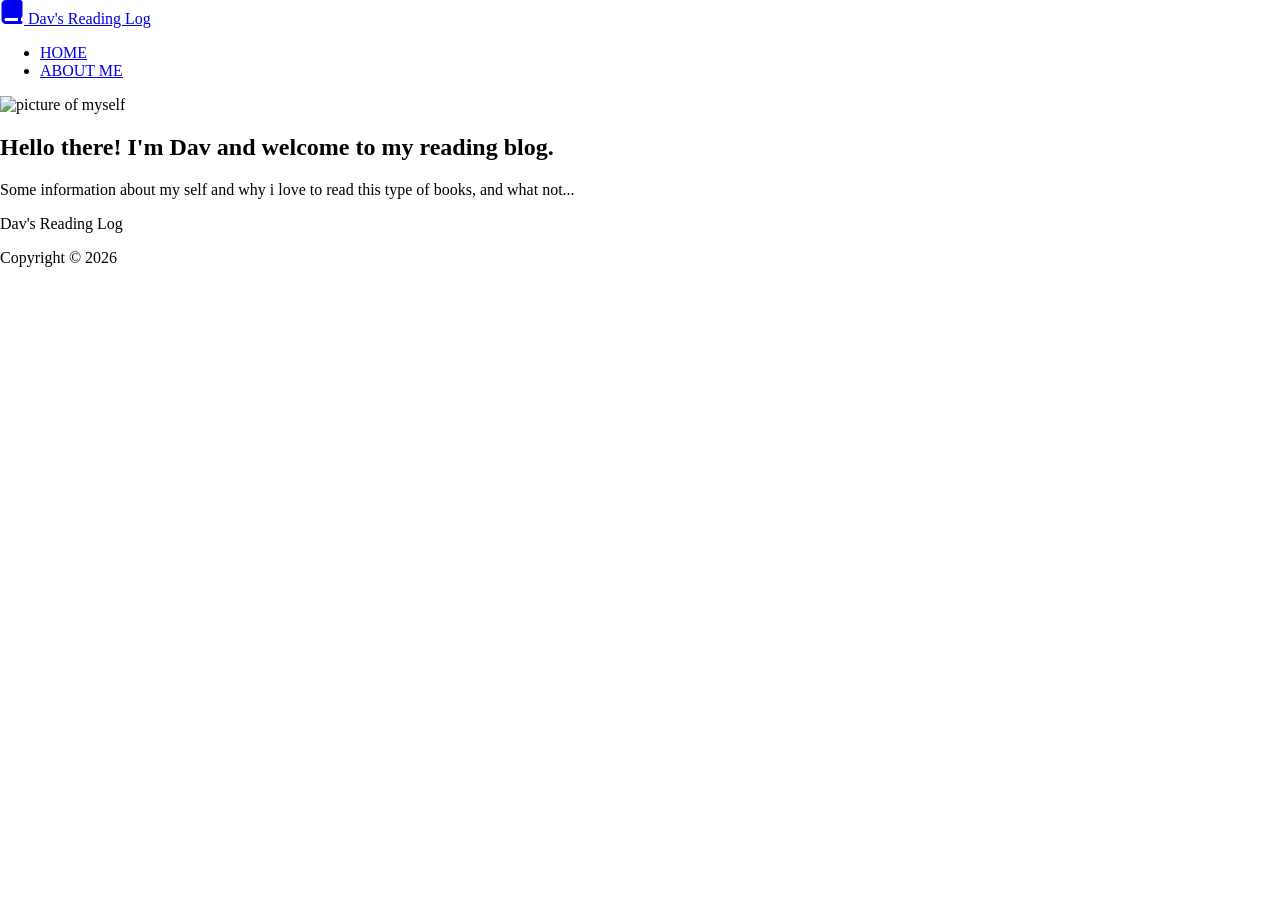
==== about.html @ 78cdd60c "chore: eliminate class selector to improve intentionality" ====
<!DOCTYPE html>
<html lang="en">

<head>
    <meta charset="UTF-8">
    <meta name="viewport" content="width=device-width, initial-scale=1.0">
    <link rel="stylesheet" href="styles.css">
    <link rel="icon" type="image/svg+xml" href="./assets/book.svg">
    <script type="module" src="index.js" defer></script>

    <title>Dav's Reading Log</title>
</head>

<body>

    <header>
        <div class="container">
            <a href="index.html" class="logo">
                <svg class="logo-icon" xmlns="http://www.w3.org/2000/svg" viewBox="0 0 448 512">
                    <path
                        d="M96 512l320 0c17.7 0 32-14.3 32-32s-14.3-32-32-32l0-66.7c18.6-6.6 32-24.4 32-45.3l0-288c0-26.5-21.5-48-48-48L96 0C43 0 0 43 0 96L0 416c0 53 43 96 96 96zM64 416c0-17.7 14.3-32 32-32l256 0 0 64-256 0c-17.7 0-32-14.3-32-32zM274.1 99.2..." />
                </svg>
                <span>
                    Dav's Reading Log
                </span>
            </a>
            <nav aria-label="Primary">
                <ul>
                    <li><a href="index.html">HOME</a></li>
                    <li><a href="about.html">ABOUT ME</a></li>
                </ul>
            </nav>
        </div>
    </header>

    <main>
        <section id="about-container">
            <img src="imageofme.jpg" alt="picture of myself">
            <h1>Hello there! I'm Dav and welcome to my reading blog.</h1>
            <p>Some information about my self and why i love to read this type of books, and what not...</p>
        </section>

        <section id="recent-post-container">
            
        </section>
    </main>

    <footer>
        <p>Dav's Reading Log</p>
        <p>Copyright &copy; 2026</p>
    </footer>

</body>

</html>
---- styles.css ----
html, 
body {
    margin: 0;
    padding: 0;
    box-sizing: border-box;
}

.logo-icon {
  width: 24px;
  height: 24px;
  fill: currentColor;
}
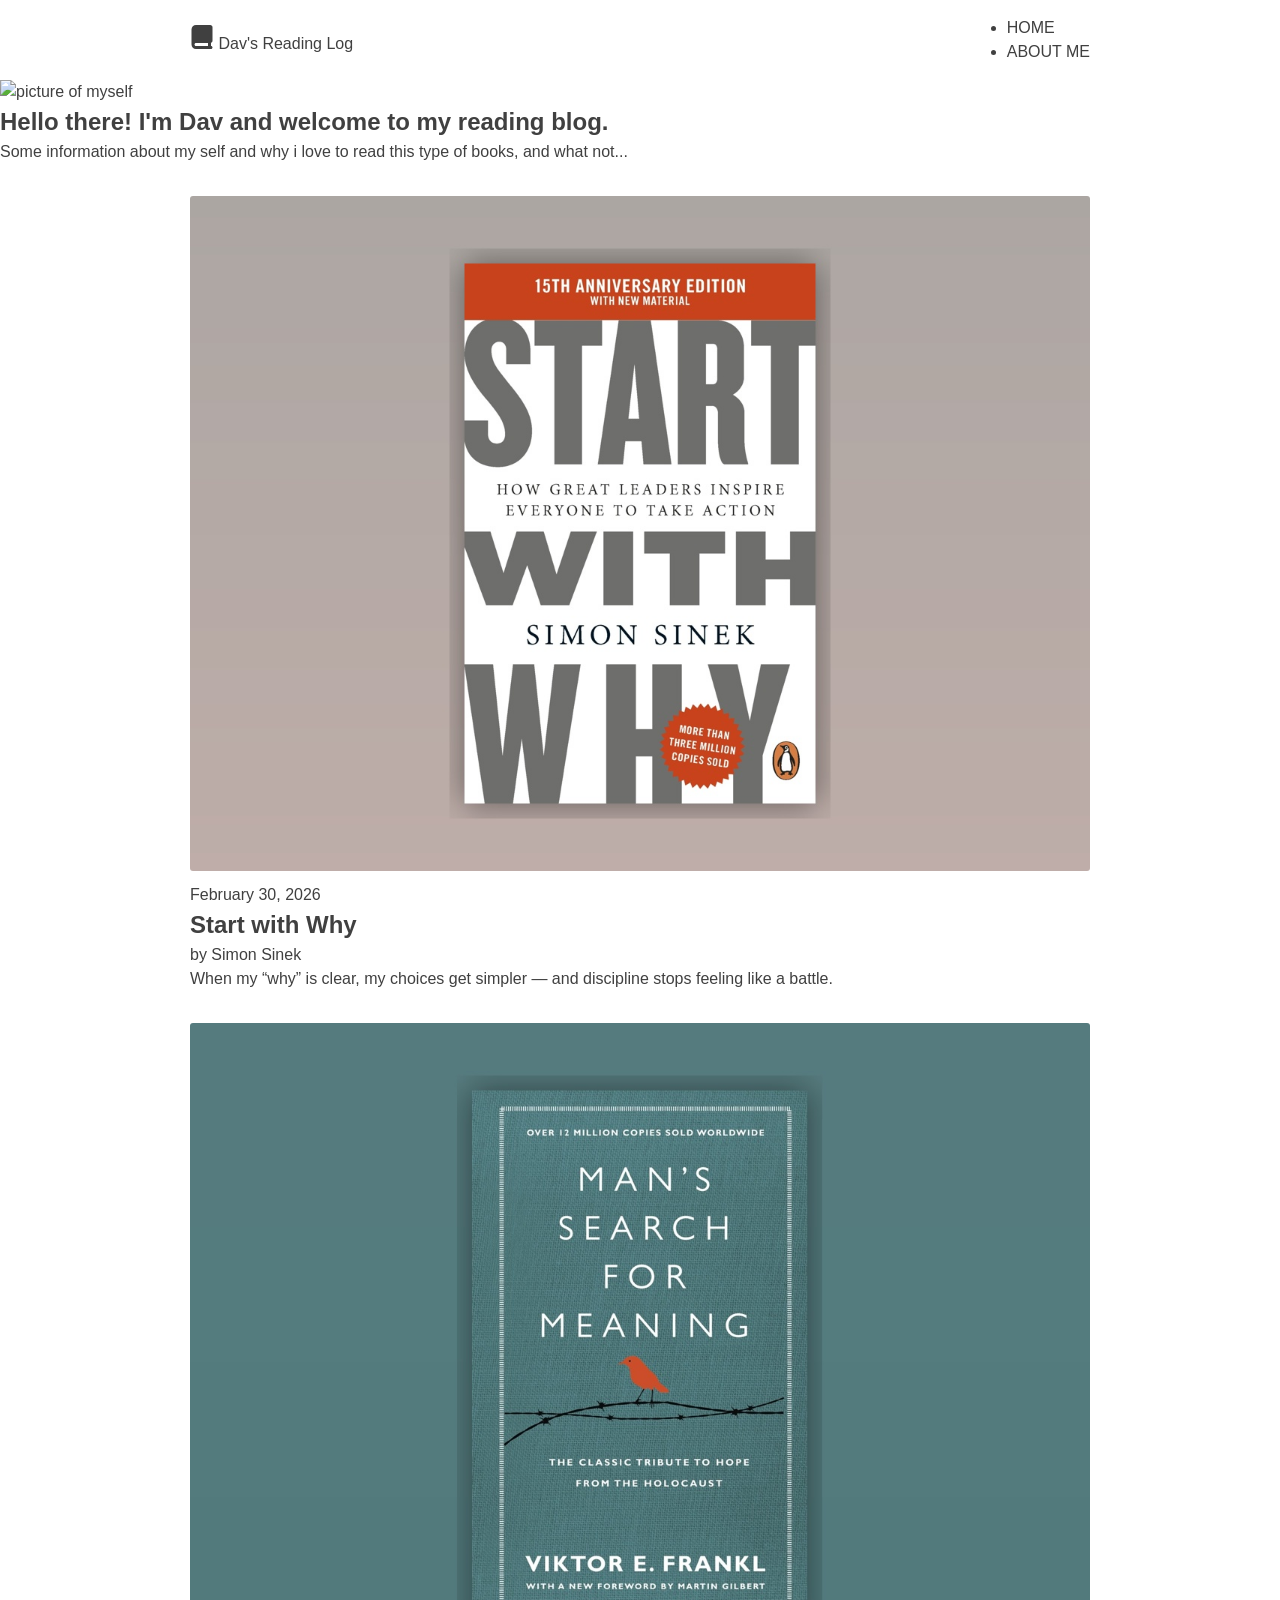
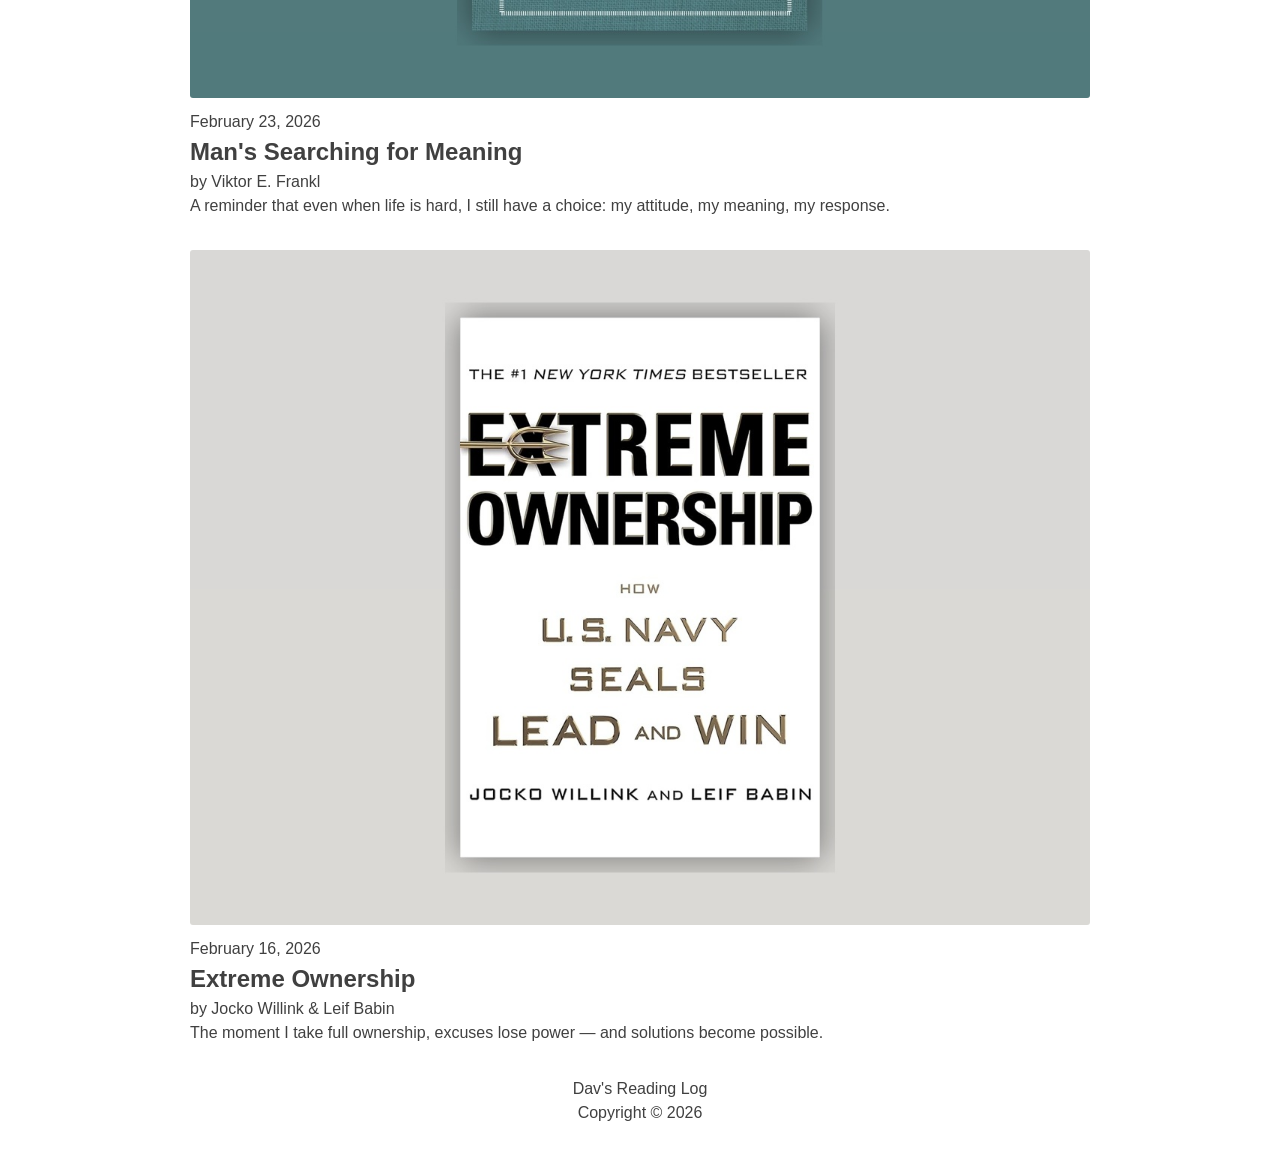
==== commit d3e6cc2e: "style: standardize classes on about and post pages" ====
--- a/about.html
+++ b/about.html
@@ -6,7 +6,7 @@
     <meta name="viewport" content="width=device-width, initial-scale=1.0">
     <link rel="stylesheet" href="styles.css">
     <link rel="icon" type="image/svg+xml" href="./assets/book.svg">
-    <script type="module" src="index.js" defer></script>
+    <script type="module" src="main.js" defer></script>
 
     <title>Dav's Reading Log</title>
 </head>
@@ -14,7 +14,7 @@
 <body>
 
     <header>
-        <div class="container">
+        <div class="site-header container">
             <a href="index.html" class="logo">
                 <svg class="logo-icon" xmlns="http://www.w3.org/2000/svg" viewBox="0 0 448 512">
                     <path
@@ -33,14 +33,14 @@
         </div>
     </header>
 
-    <main>
+    <main class="main-section">
         <section id="about-container">
             <img src="imageofme.jpg" alt="picture of myself">
             <h1>Hello there! I'm Dav and welcome to my reading blog.</h1>
             <p>Some information about my self and why i love to read this type of books, and what not...</p>
         </section>
 
-        <section id="recent-post-container">
+        <section class="recent-post-container container">
             
         </section>
     </main>
--- a/styles.css
+++ b/styles.css
@@ -1,12 +1,106 @@
-html, 
+/* ====================
+   Base
+   ==================== */
+*,
+*::before,
+*::after {
+  box-sizing: border-box;
+}
+
 body {
-    margin: 0;
-    padding: 0;
-    box-sizing: border-box;
+  margin: 0;
+  padding: 0;
+  font-family: 'Source Sans Pro', sans-serif;
+  color: #404040;
+  line-height: 1.5;
 }
+
+img {
+  max-width: 100%;
+  display: block;
+}
+
+a {
+  text-decoration: none;
+  color: inherit
+}
+
+h1, h2, p {
+  margin: 0;
+}
+
+/* ====================
+   Layout
+   ==================== */
+
+.container {
+  width: min(100% - 3rem, 900px);
+  margin-inline: auto;
+}
+
+.site-header {
+  display: flex;
+  flex-direction: row;
+  justify-content: space-between;
+  align-items: center;
+}
+
+.main-section {
+  display: flex;
+  flex-direction: column;
+  gap: 2rem;
+}
+
+footer{
+  text-align: center;
+  padding: 2em 0;
+}
+
+
+/* ====================
+   Components
+   ==================== */
+
+.featured-post-card {
+  display: flex;
+  flex-direction: column;
+  justify-content: end;
+  padding-inline: 2em;
+  padding-bottom: 2em;
+  gap: 0.25em;
+  background-size: cover;
+  background-position: center;
+  background-repeat: no-repeat;
+  aspect-ratio: 16 / 9;
+}
+
+.recent-post-container {
+  display: flex;
+  flex-direction: column;
+  gap: 2em;
+}
+
+.recent-post-card {
+  display: flex;
+  flex-direction: column;
+  justify-content: end; 
+  /* margin: 1em 0 2em; */
+  /* gap: 0.25em;  */
+
+}
+
+.recent-post-card img {
+  border-radius: 3px;
+  margin-bottom: 0.75em;
+}
+
+
+
+
 
 .logo-icon {
   width: 24px;
   height: 24px;
   fill: currentColor;
-}+}
+
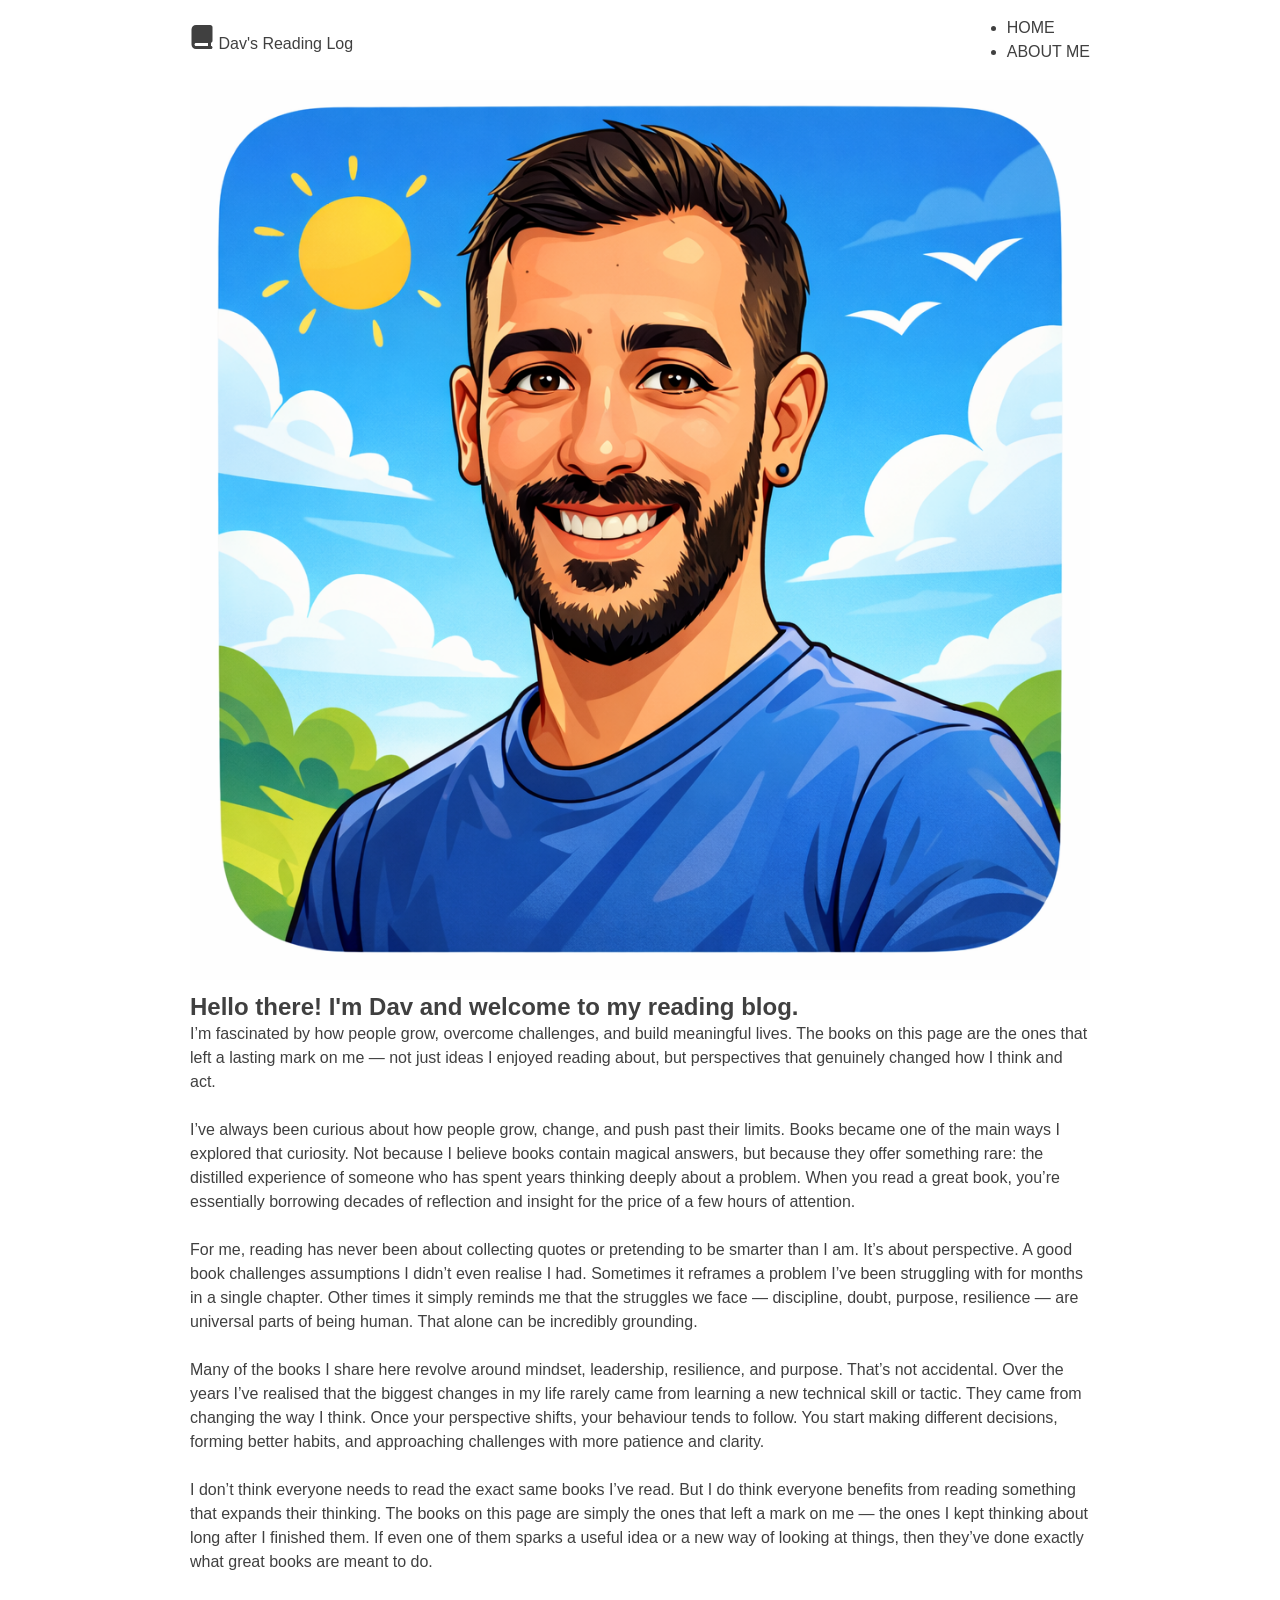
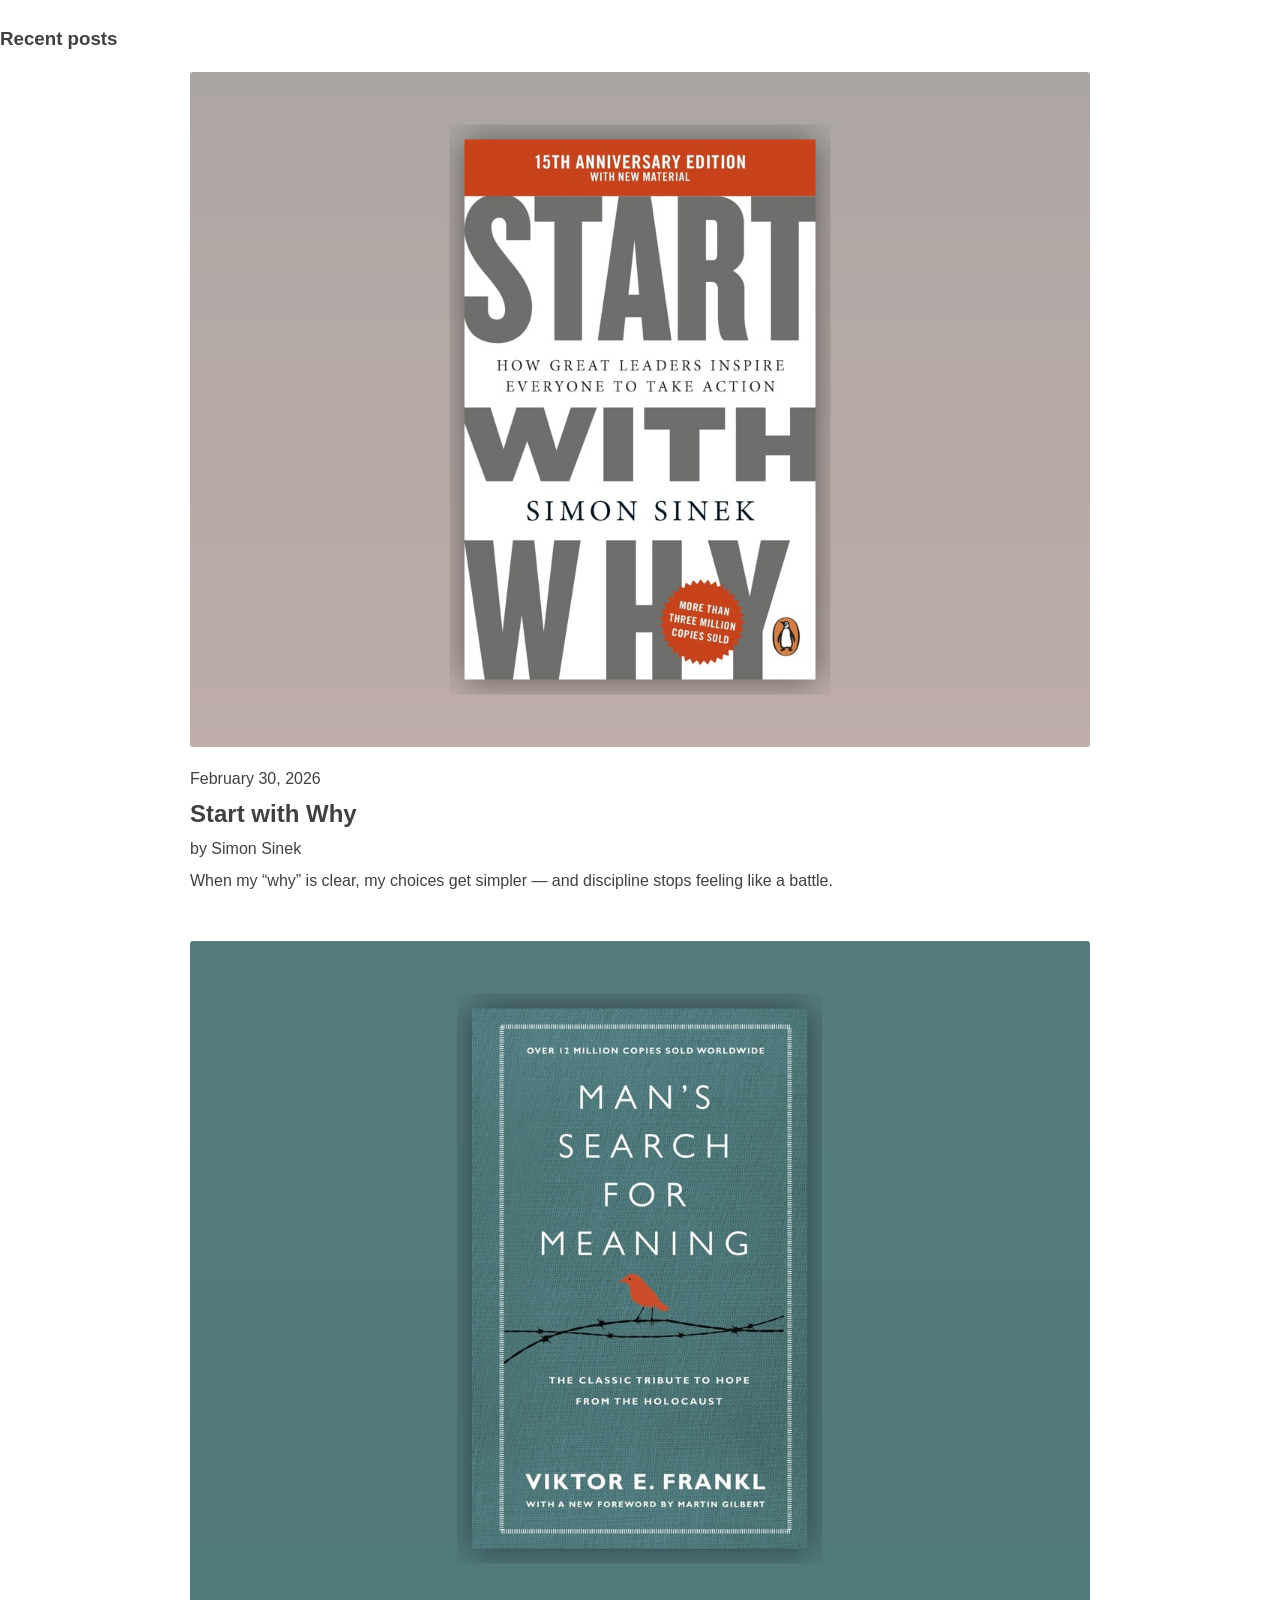
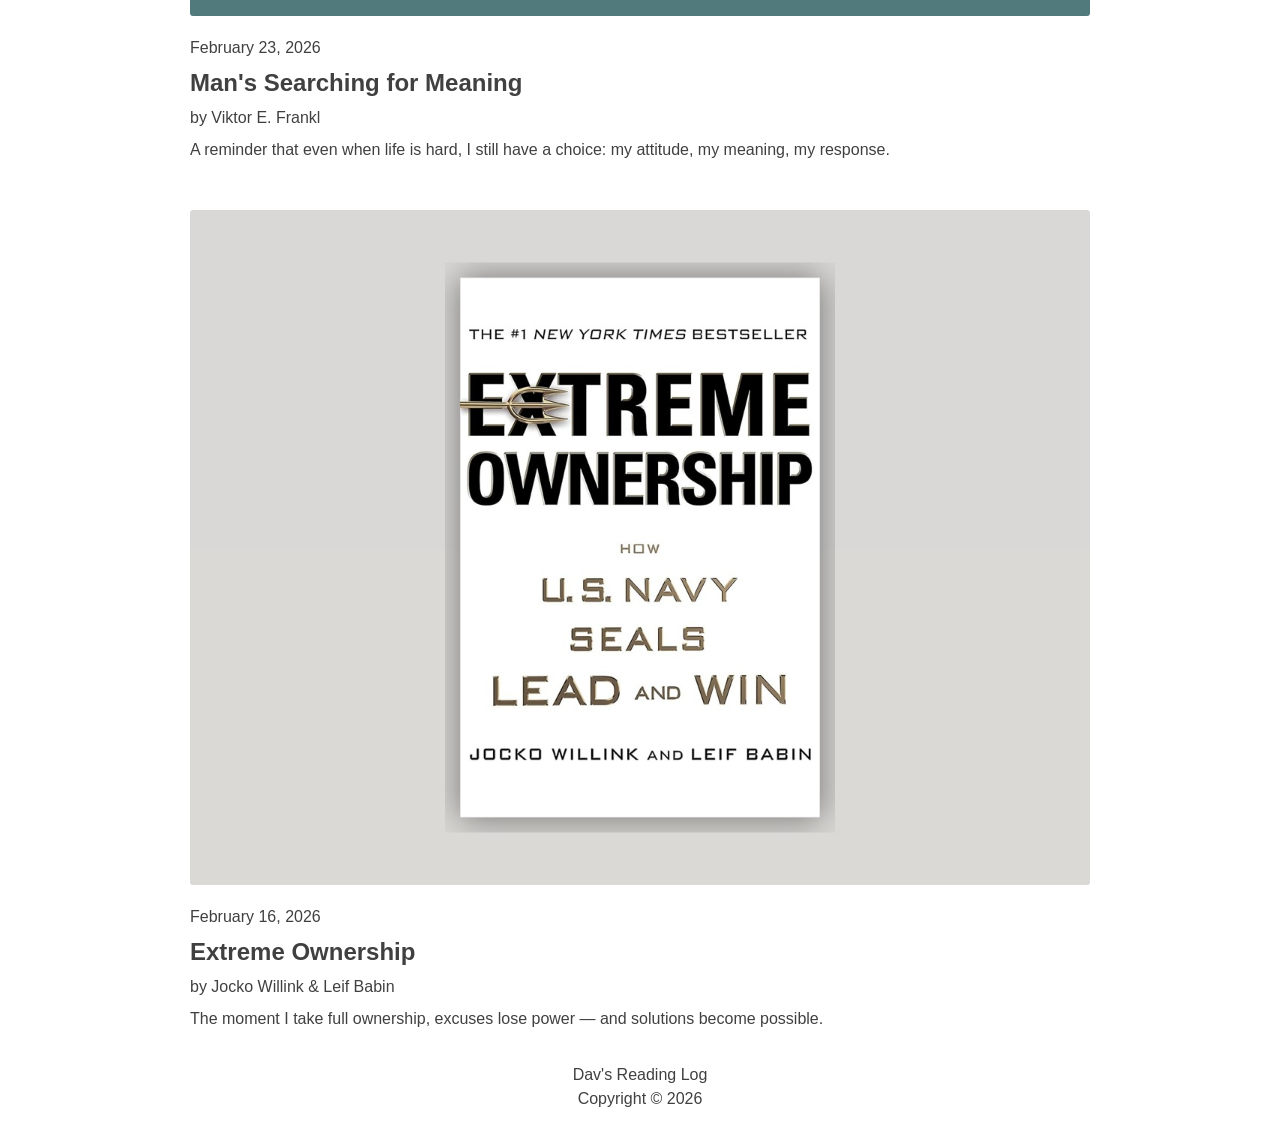
==== commit 45f89326: "chore: add content and avatar to about page" ====
--- a/about.html
+++ b/about.html
@@ -15,7 +15,7 @@
 
     <header>
         <div class="site-header container">
-            <a href="index.html" class="logo">
+            <a href="index.html" class="logo-container">
                 <svg class="logo-icon" xmlns="http://www.w3.org/2000/svg" viewBox="0 0 448 512">
                     <path
                         d="M96 512l320 0c17.7 0 32-14.3 32-32s-14.3-32-32-32l0-66.7c18.6-6.6 32-24.4 32-45.3l0-288c0-26.5-21.5-48-48-48L96 0C43 0 0 43 0 96L0 416c0 53 43 96 96 96zM64 416c0-17.7 14.3-32 32-32l256 0 0 64-256 0c-17.7 0-32-14.3-32-32zM274.1 99.2..." />
@@ -25,7 +25,7 @@
                 </span>
             </a>
             <nav aria-label="Primary">
-                <ul>
+                <ul class="nav-ul">
                     <li><a href="index.html">HOME</a></li>
                     <li><a href="about.html">ABOUT ME</a></li>
                 </ul>
@@ -34,15 +34,59 @@
     </header>
 
     <main class="main-section">
-        <section id="about-container">
-            <img src="imageofme.jpg" alt="picture of myself">
+        <section id="about-container" class="container">
+            <img 
+            class="avatar" 
+            src="./images/dav_cartoon-square.png" 
+            alt="picture of myself">
             <h1>Hello there! I'm Dav and welcome to my reading blog.</h1>
-            <p>Some information about my self and why i love to read this type of books, and what not...</p>
+            <p>
+                I’m fascinated by how people grow, overcome challenges, and build meaningful lives. The books on this
+                page are the ones that left a lasting mark on me — not just ideas I enjoyed reading about, but
+                perspectives that genuinely changed how I think and act.
+            </p>
+            <br>
+            <p>
+                I’ve always been curious about how people grow, change, and push past their limits. Books became one of
+                the main ways I explored that curiosity. Not because I believe books contain magical answers, but
+                because they offer something rare: the distilled experience of someone who has spent years thinking
+                deeply about a problem. When you read a great book, you’re essentially borrowing decades of reflection
+                and insight for the price of a few hours of attention.
+            </p>
+            <br>
+            <p>
+                For me, reading has never been about collecting quotes or pretending to be smarter than I am. It’s about
+                perspective. A good book challenges assumptions I didn’t even realise I had. Sometimes it reframes a
+                problem I’ve been struggling with for months in a single chapter. Other times it simply reminds me that
+                the struggles we face — discipline, doubt, purpose, resilience — are universal parts of being human.
+                That alone can be incredibly grounding.
+            </p>
+            <br>
+            <p>
+                Many of the books I share here revolve around mindset, leadership, resilience, and purpose. That’s not
+                accidental. Over the years I’ve realised that the biggest changes in my life rarely came from learning a
+                new technical skill or tactic. They came from changing the way I think. Once your perspective shifts,
+                your behaviour tends to follow. You start making different decisions, forming better habits, and
+                approaching challenges with more patience and clarity.
+            </p>
+            <br>
+            <p>
+                I don’t think everyone needs to read the exact same books I’ve read. But I do think everyone benefits
+                from reading something that expands their thinking. The books on this page are simply the ones that left
+                a mark on me — the ones I kept thinking about long after I finished them. If even one of them sparks a
+                useful idea or a new way of looking at things, then they’ve done exactly what great books are meant to
+                do.
+            </p>
+
         </section>
 
-        <section class="recent-post-container container">
-            
-        </section>
+        <section>
+                <h3 class="recent-post-span">
+                    Recent posts
+                </h3>
+                <div class="recent-post-container container">
+                </div>
+            </section>
     </main>
 
     <footer>
--- a/styles.css
+++ b/styles.css
@@ -18,7 +18,10 @@
 img {
   max-width: 100%;
   display: block;
+  border-radius: 3px;
+  margin-bottom: 0.75em;
 }
+
 
 a {
   text-decoration: none;
@@ -27,6 +30,10 @@
 
 h1, h2, p {
   margin: 0;
+}
+
+h1, h2 {
+  line-height: 1.25em;
 }
 
 /* ====================
@@ -71,31 +78,29 @@
   background-size: cover;
   background-position: center;
   background-repeat: no-repeat;
-  aspect-ratio: 16 / 9;
+  aspect-ratio: 16 / 10;
 }
 
 .recent-post-container {
   display: flex;
   flex-direction: column;
-  gap: 2em;
+  gap: 3em;
 }
 
 .recent-post-card {
   display: flex;
   flex-direction: column;
   justify-content: end; 
-  /* margin: 1em 0 2em; */
-  /* gap: 0.25em;  */
-
+  gap: 0.5em;
 }
 
-.recent-post-card img {
-  border-radius: 3px;
-  margin-bottom: 0.75em;
+#full-post-container {
+  display: flex;
+  flex-direction: column;
+  margin-top: 2em;
+  gap: 1em;
+  margin-bottom: 2em;
 }
-
-
-
 
 
 .logo-icon {
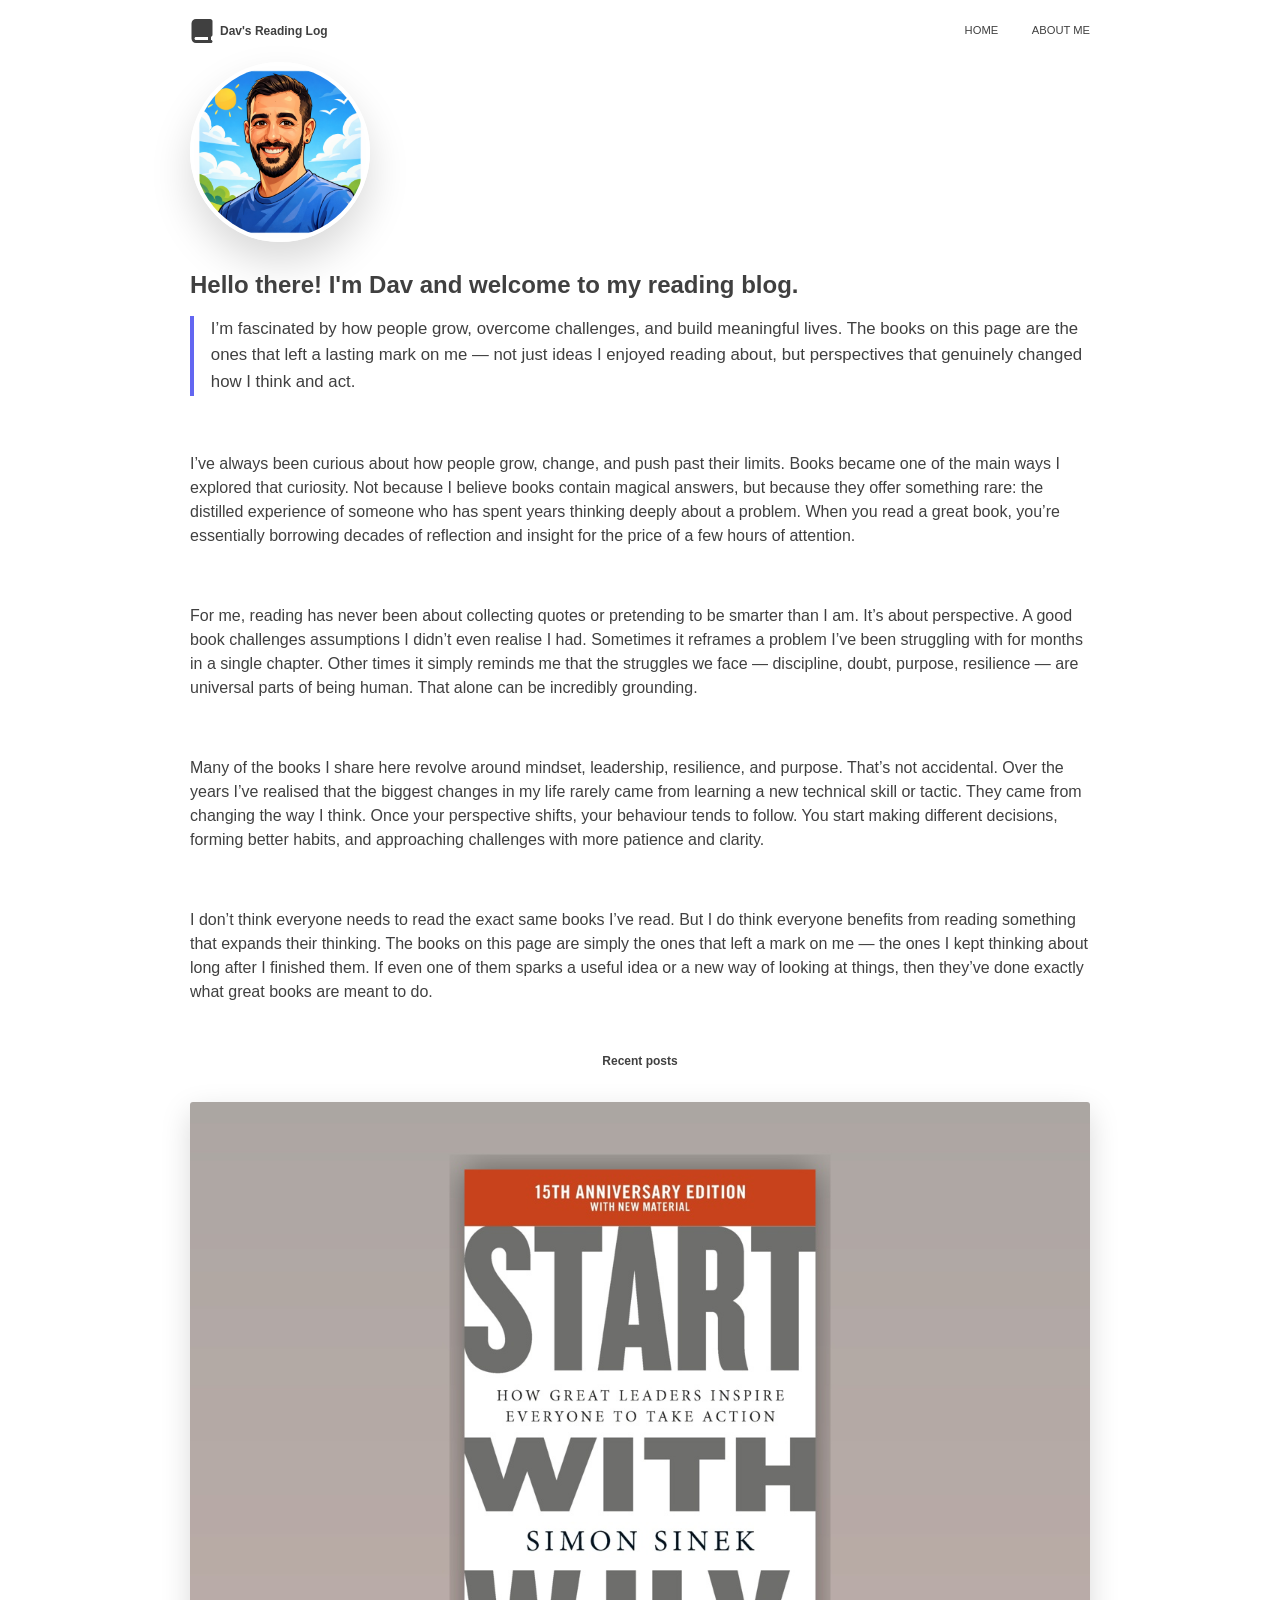
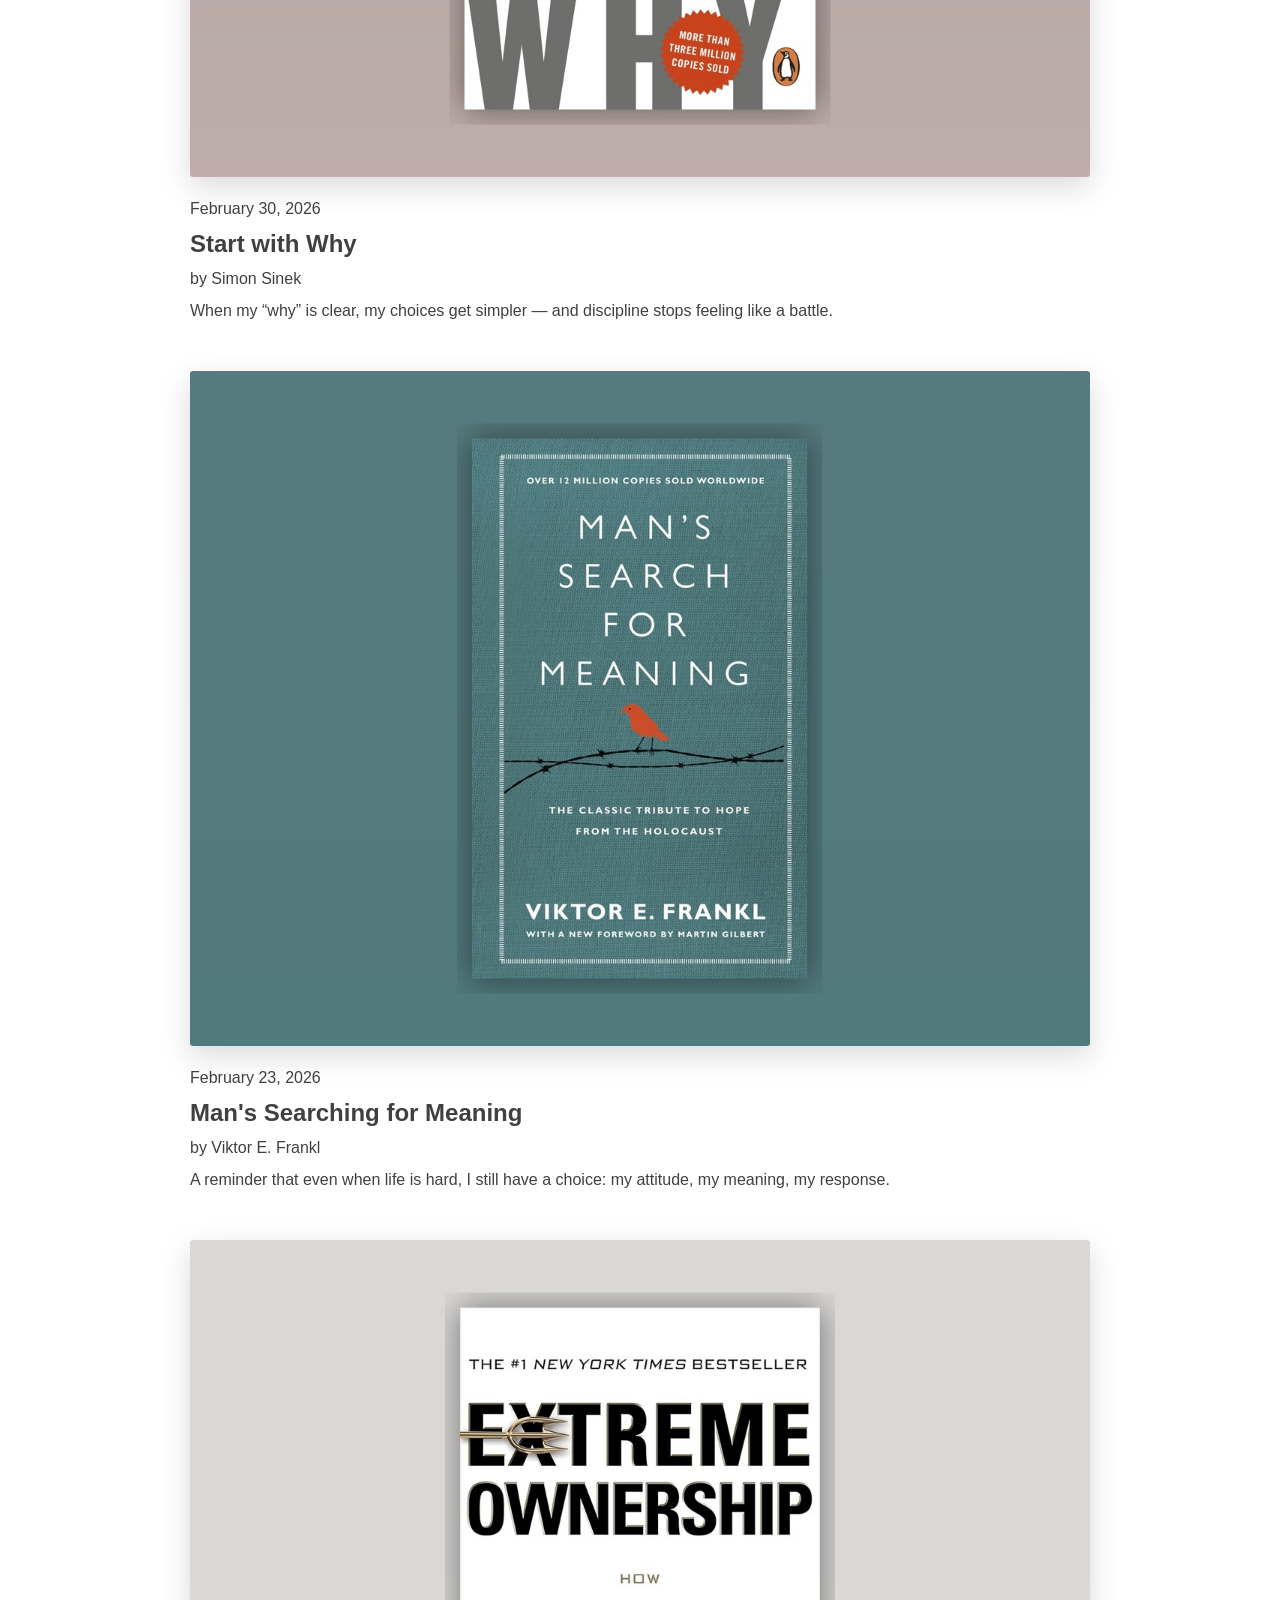
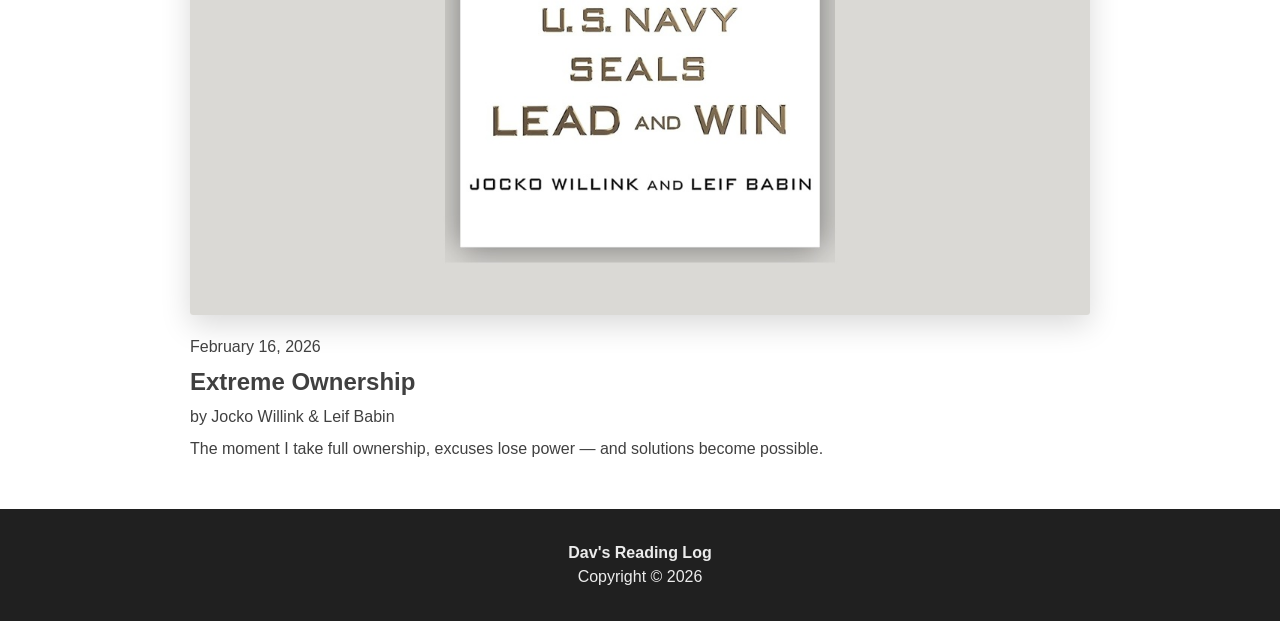
==== commit 8d59cb75: "style: add initial styling for home, post, and about pages" ====
--- a/about.html
+++ b/about.html
@@ -40,7 +40,7 @@
             src="./images/dav_cartoon-square.png" 
             alt="picture of myself">
             <h1>Hello there! I'm Dav and welcome to my reading blog.</h1>
-            <p>
+            <p class="about-intro">
                 I’m fascinated by how people grow, overcome challenges, and build meaningful lives. The books on this
                 page are the ones that left a lasting mark on me — not just ideas I enjoyed reading about, but
                 perspectives that genuinely changed how I think and act.
@@ -80,19 +80,20 @@
 
         </section>
 
-        <section>
-                <h3 class="recent-post-span">
+        <section class="recent-post-section">
+                <h3 class="bold">
                     Recent posts
                 </h3>
                 <div class="recent-post-container container">
                 </div>
-            </section>
+        </section>
     </main>
 
     <footer>
-        <p>Dav's Reading Log</p>
+        <p class="bold">Dav's Reading Log</p>
         <p>Copyright &copy; 2026</p>
     </footer>
+
 
 </body>
 
--- a/styles.css
+++ b/styles.css
@@ -20,6 +20,7 @@
   display: block;
   border-radius: 3px;
   margin-bottom: 0.75em;
+  box-shadow: 0 10px 30px rgba(0,0,0,0.15)
 }
 
 
@@ -28,7 +29,7 @@
   color: inherit
 }
 
-h1, h2, p {
+h1, h2, h3, p {
   margin: 0;
 }
 
@@ -50,6 +51,8 @@
   flex-direction: row;
   justify-content: space-between;
   align-items: center;
+  padding: 1em 0;
+  font-size: 0.70rem
 }
 
 .main-section {
@@ -61,6 +64,8 @@
 footer{
   text-align: center;
   padding: 2em 0;
+  background-color: #202020;
+  color: #ECECEC;
 }
 
 
@@ -81,6 +86,14 @@
   aspect-ratio: 16 / 10;
 }
 
+.recent-post-section {
+  display: flex;
+  flex-direction: column;
+  align-items: center;
+  gap: 2em;
+  margin-bottom: 3em;
+}
+
 .recent-post-container {
   display: flex;
   flex-direction: column;
@@ -91,6 +104,7 @@
   display: flex;
   flex-direction: column;
   justify-content: end; 
+  align-items: flex-start;
   gap: 0.5em;
 }
 
@@ -98,9 +112,40 @@
   display: flex;
   flex-direction: column;
   margin-top: 2em;
+  margin-bottom: 1em;
   gap: 1em;
-  margin-bottom: 2em;
 }
+
+#about-container {
+  display: flex;
+  flex-direction: column;
+  gap: 1em;
+  margin-bottom: 1em;
+}
+
+.logo-container {
+  display: flex;
+  align-items: center;
+  gap: 0.5em;
+  font-weight: 800;
+  font-size: 0.75rem;
+}
+
+.nav-ul {
+  list-style: none;
+  display: flex;
+  align-items: center;
+  gap: 3em;
+}
+
+
+
+
+
+
+
+
+
 
 
 .logo-icon {
@@ -109,3 +154,42 @@
   fill: currentColor;
 }
 
+
+
+
+
+
+.avatar {
+  width: 180px;
+  border-radius: 50%;
+  border: 4px solid white;
+  box-shadow: 0 20px 40px rgba(0,0,0,0.15);
+}
+
+.bold {
+  font-weight: 900;
+}
+
+.recent-post-section h3 {
+  font-size: 0.75rem;
+}
+
+.about-intro {
+  display: block;
+  border-left: 4px solid #6366f1;
+  padding-left: 1em;
+  font-size: 1.05rem;
+  line-height: 1.6;
+}
+
+.view-more-btn {
+  border: none;
+  background-color: #ffffff;
+  cursor: pointer;
+  transition: all 0.15s ease;
+}
+
+.view-more-btn:hover {
+  text-decoration: 1px underline #bdbdbd;
+  color: #919191;
+}
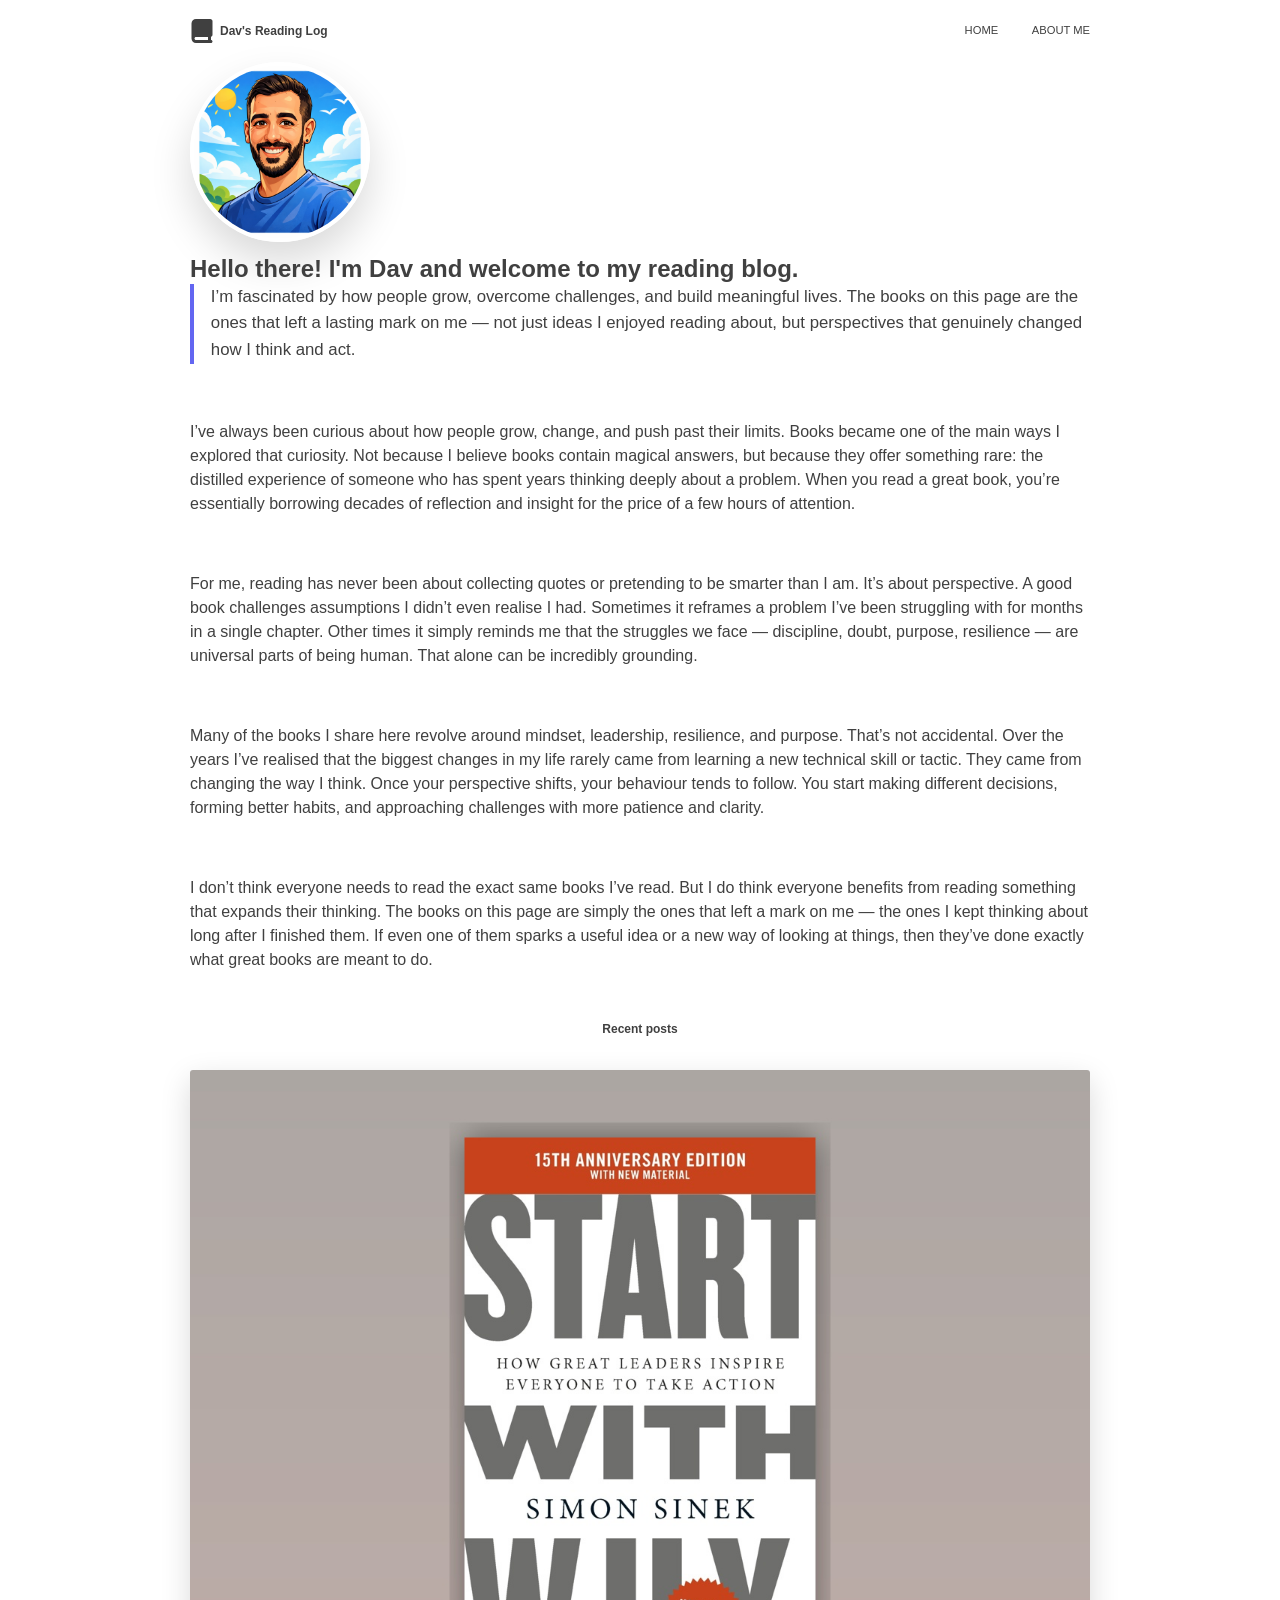
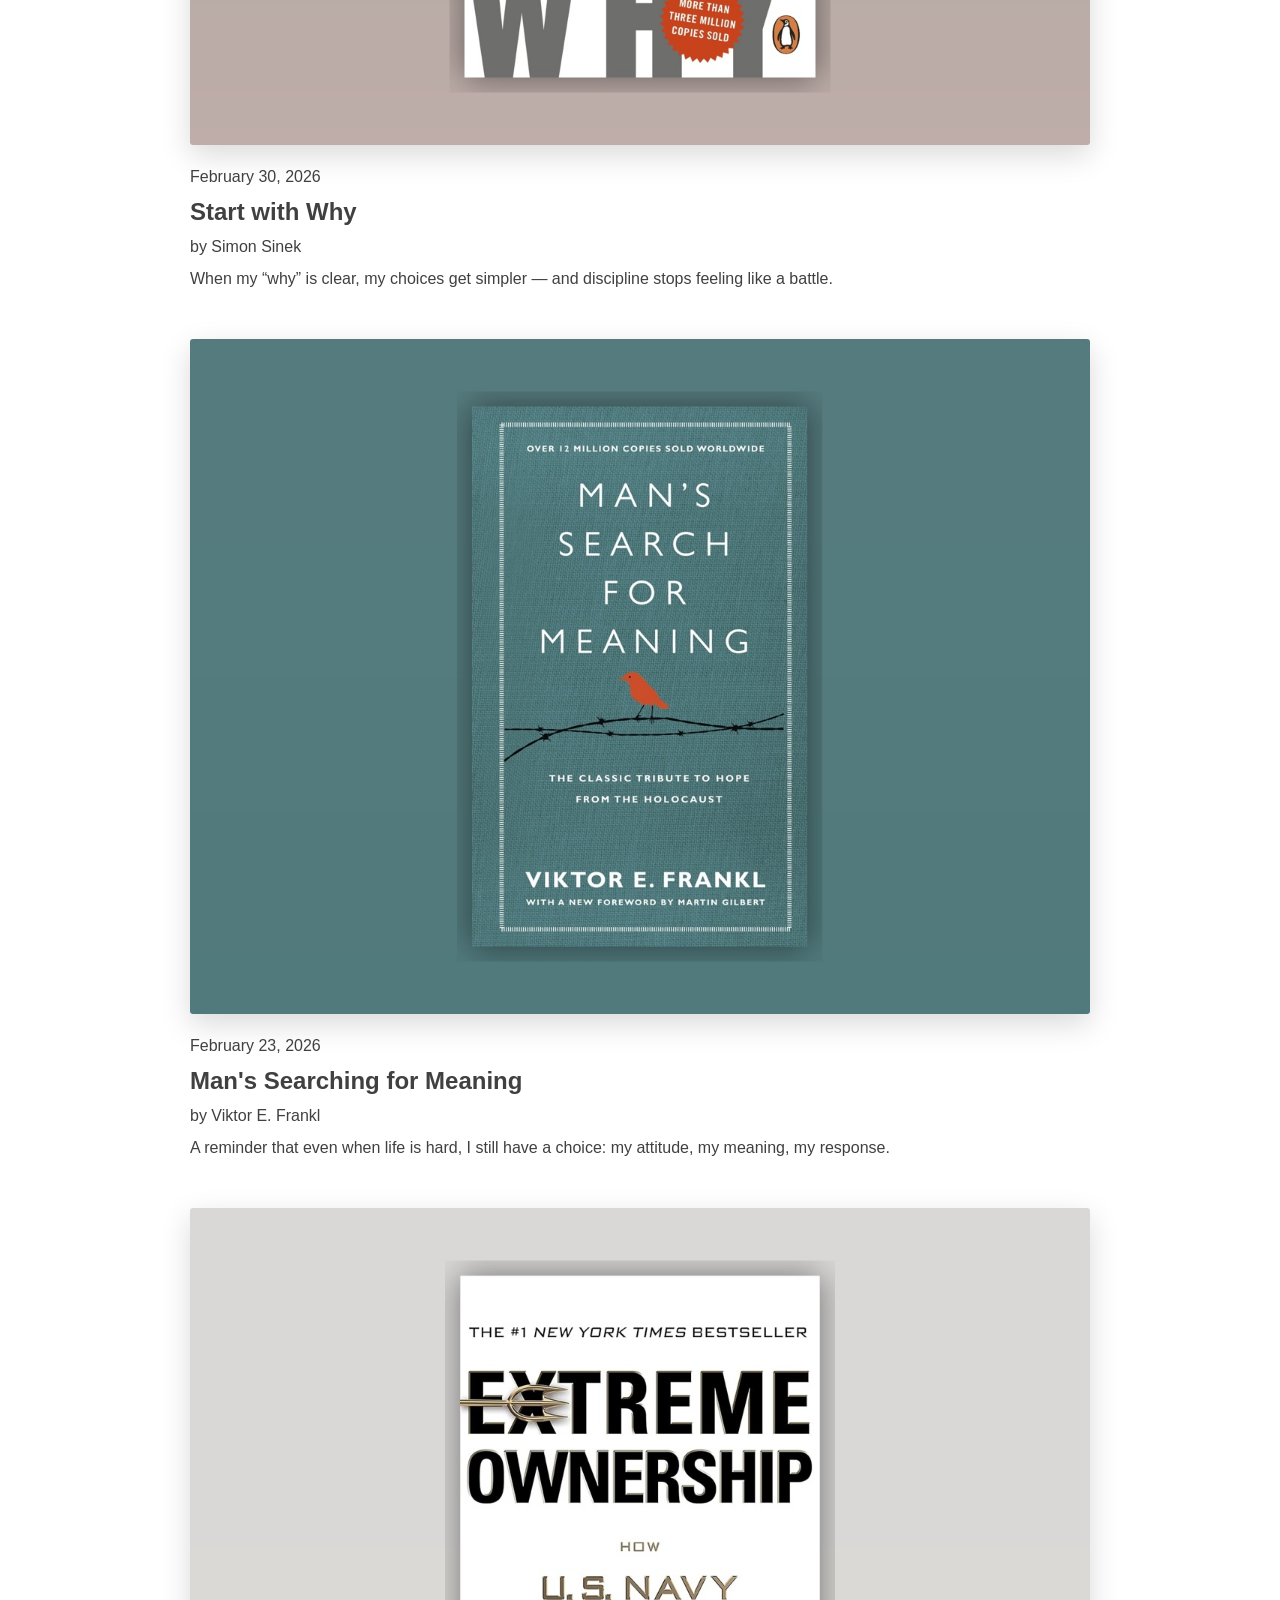
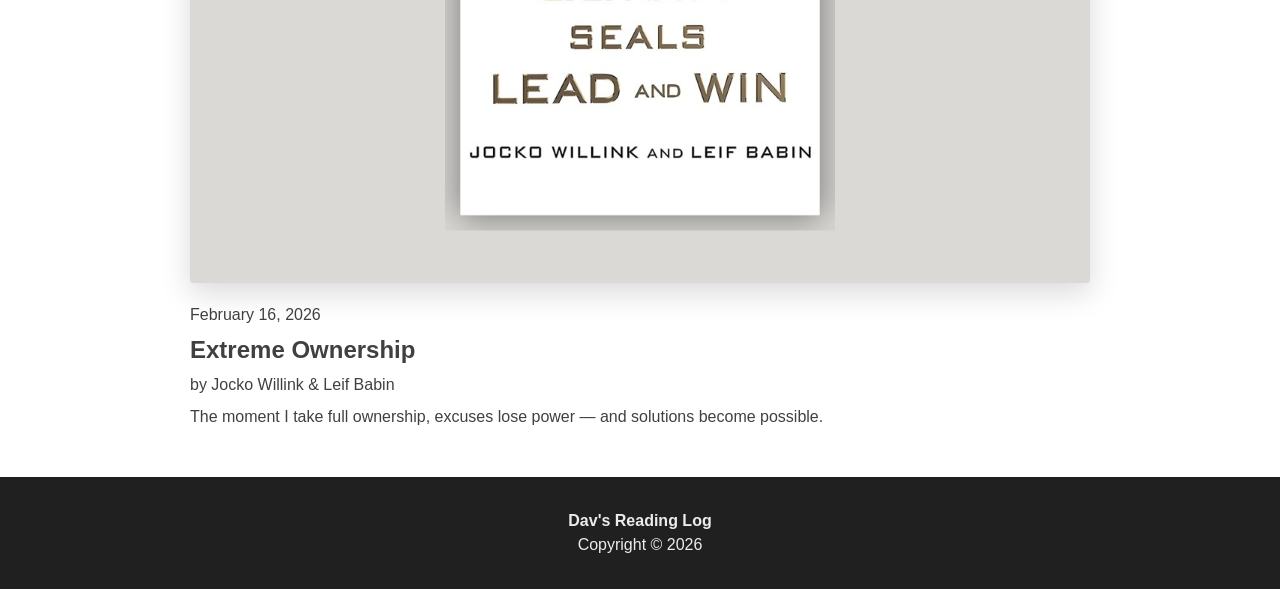
==== commit d60f0d11: "style: add wrapper to allow responsive styles" ====
--- a/about.html
+++ b/about.html
@@ -35,18 +35,21 @@
 
     <main class="main-section">
         <section id="about-container" class="container">
-            <img 
-            class="avatar" 
-            src="./images/dav_cartoon-square.png" 
-            alt="picture of myself">
-            <h1>Hello there! I'm Dav and welcome to my reading blog.</h1>
-            <p class="about-intro">
-                I’m fascinated by how people grow, overcome challenges, and build meaningful lives. The books on this
-                page are the ones that left a lasting mark on me — not just ideas I enjoyed reading about, but
-                perspectives that genuinely changed how I think and act.
-            </p>
-            <br>
-            <p>
+            <div class="about-div">
+
+                <img 
+                class="avatar" 
+                src="./images/dav_cartoon-square.png" 
+                alt="picture of myself">
+                <h1 class="about-heading">Hello there! I'm Dav and welcome to my reading blog.</h1>
+                <p class="about-intro">
+                    I’m fascinated by how people grow, overcome challenges, and build meaningful lives. The books on this
+                    page are the ones that left a lasting mark on me — not just ideas I enjoyed reading about, but
+                    perspectives that genuinely changed how I think and act.
+                </p>
+            </div>
+                <br>
+                <p>
                 I’ve always been curious about how people grow, change, and push past their limits. Books became one of
                 the main ways I explored that curiosity. Not because I believe books contain magical answers, but
                 because they offer something rare: the distilled experience of someone who has spent years thinking
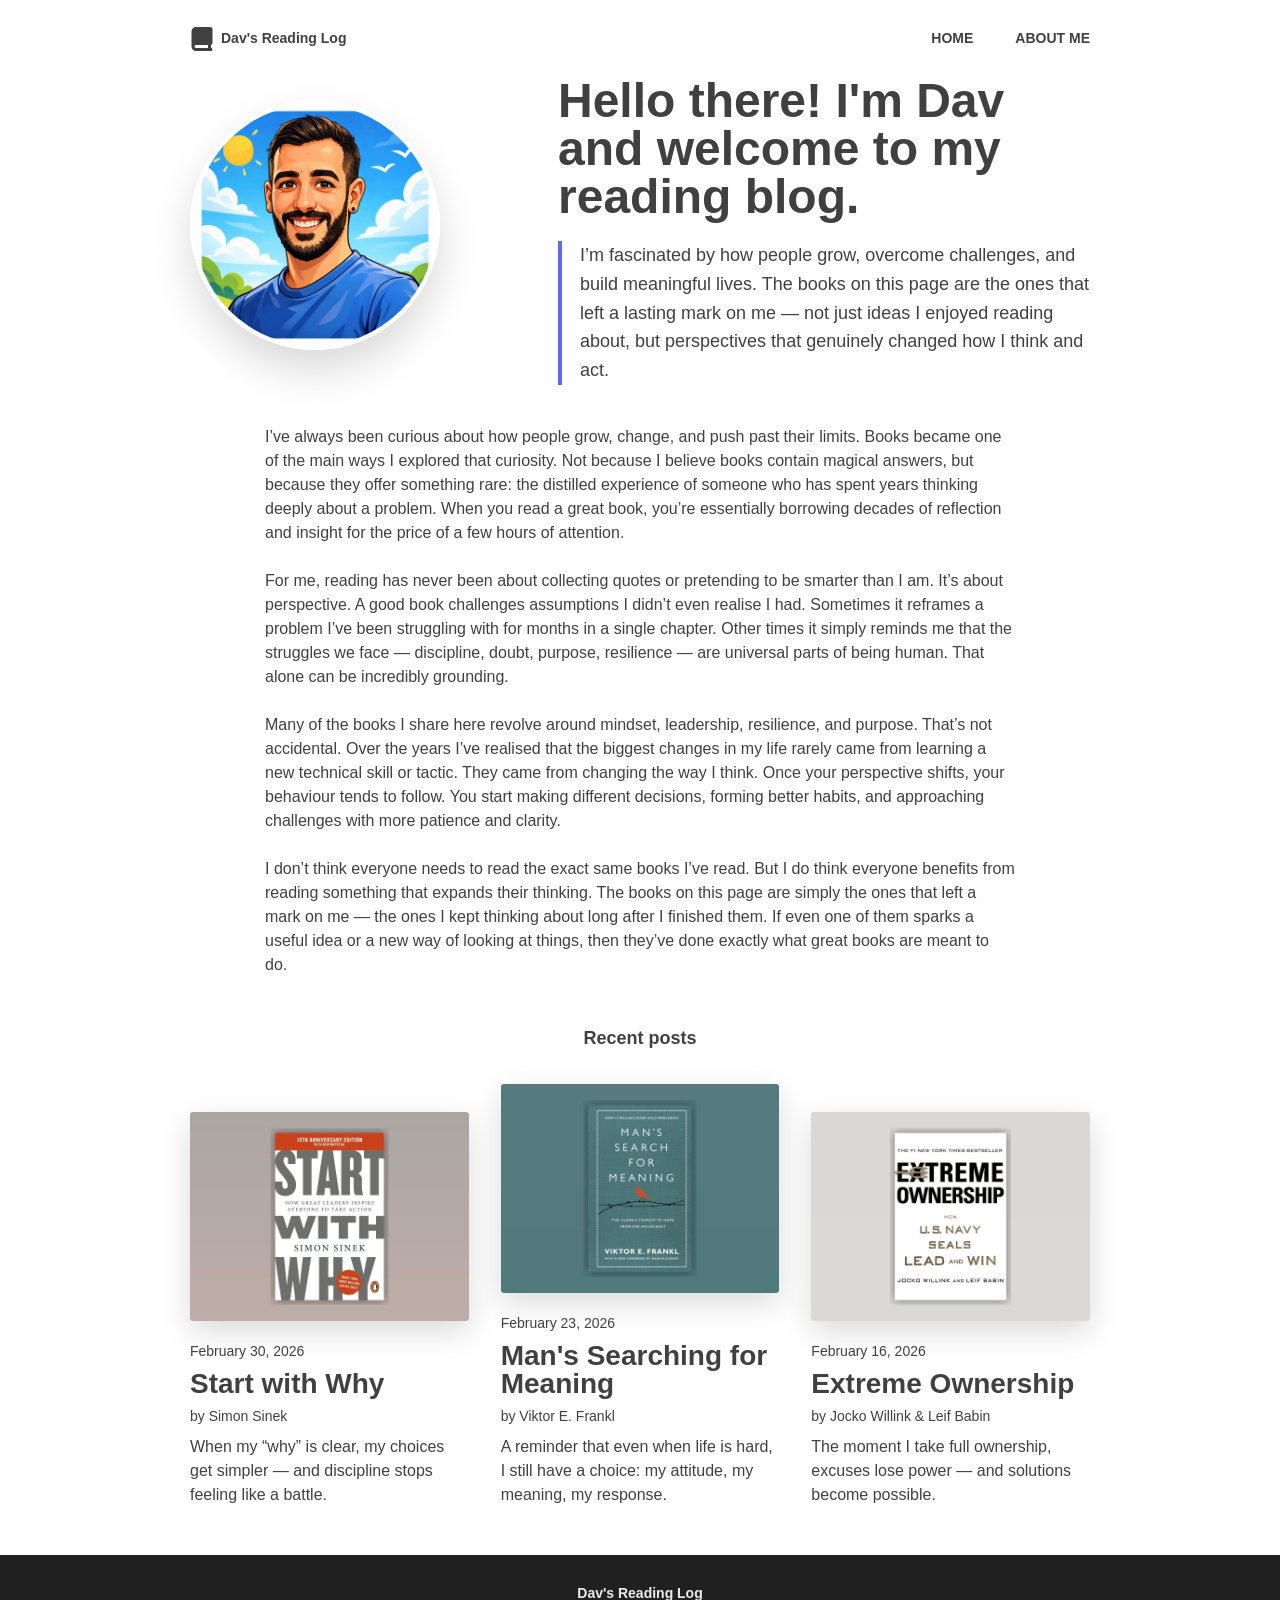
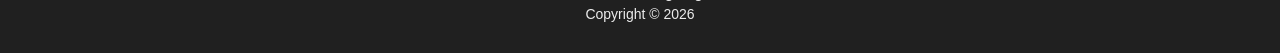
==== commit 66259dec: "styles: improve media queries and a responsive header" ====
--- a/about.html
+++ b/about.html
@@ -36,7 +36,6 @@
     <main class="main-section">
         <section id="about-container" class="container">
             <div class="about-div">
-
                 <img 
                 class="avatar" 
                 src="./images/dav_cartoon-square.png" 
@@ -48,15 +47,17 @@
                     perspectives that genuinely changed how I think and act.
                 </p>
             </div>
+            <div class="about-content-div">
+
                 <br>
                 <p>
-                I’ve always been curious about how people grow, change, and push past their limits. Books became one of
-                the main ways I explored that curiosity. Not because I believe books contain magical answers, but
-                because they offer something rare: the distilled experience of someone who has spent years thinking
-                deeply about a problem. When you read a great book, you’re essentially borrowing decades of reflection
-                and insight for the price of a few hours of attention.
-            </p>
-            <br>
+                    I’ve always been curious about how people grow, change, and push past their limits. Books became one of
+                    the main ways I explored that curiosity. Not because I believe books contain magical answers, but
+                    because they offer something rare: the distilled experience of someone who has spent years thinking
+                    deeply about a problem. When you read a great book, you’re essentially borrowing decades of reflection
+                    and insight for the price of a few hours of attention.
+                </p>
+                <br>
             <p>
                 For me, reading has never been about collecting quotes or pretending to be smarter than I am. It’s about
                 perspective. A good book challenges assumptions I didn’t even realise I had. Sometimes it reframes a
@@ -80,6 +81,7 @@
                 useful idea or a new way of looking at things, then they’ve done exactly what great books are meant to
                 do.
             </p>
+        </div>
 
         </section>
 
--- a/styles.css
+++ b/styles.css
@@ -1,3 +1,12 @@
+:root {
+  --fs-xl: clamp(1.5rem, 5vw, 3em);
+  --fs-700: 1.75rem;
+  --fs-500: 1.125rem;
+  --fs-400: 1rem;
+  --fs-300: 0.875rem;
+}
+
+
 /* ====================
    Base
    ==================== */
@@ -10,9 +19,6 @@
 body {
   margin: 0;
   padding: 0;
-  font-family: 'Source Sans Pro', sans-serif;
-  color: #404040;
-  line-height: 1.5;
 }
 
 img {
@@ -20,7 +26,7 @@
   display: block;
   border-radius: 3px;
   margin-bottom: 0.75em;
-  box-shadow: 0 10px 30px rgba(0,0,0,0.15)
+  box-shadow: 0 10px 30px rgba(0, 0, 0, 0.15)
 }
 
 
@@ -29,12 +35,16 @@
   color: inherit
 }
 
-h1, h2, h3, p {
+h1,
+h2,
+h3,
+p {
   margin: 0;
 }
 
-h1, h2 {
-  line-height: 1.25em;
+h1,
+h2 {
+  line-height: 1em;
 }
 
 /* ====================
@@ -48,11 +58,9 @@
 
 .site-header {
   display: flex;
-  flex-direction: row;
-  justify-content: space-between;
+  flex-direction: column;
   align-items: center;
-  padding: 1em 0;
-  font-size: 0.70rem
+  padding: 2em 0;
 }
 
 .main-section {
@@ -61,7 +69,7 @@
   gap: 2rem;
 }
 
-footer{
+footer {
   text-align: center;
   padding: 2em 0;
   background-color: #202020;
@@ -73,17 +81,29 @@
    Components
    ==================== */
 
-.featured-post-card {
+.nav-ul {
+  list-style: none;
+  padding: 0;
+  display: flex;
+  flex-direction: column;
+  align-items: center;
+  gap: 1em;
+}
+
+.nav-ul li:not(:last-child) {
+  text-align: center;
+  padding: 1em 0;
+  width: 100%;
+  border-top: 1px dotted #a190b6;
+  border-bottom: 1px dotted #a190b6;
+}
+
+.featured-info-div {
   display: flex;
   flex-direction: column;
   justify-content: end;
-  padding-inline: 2em;
-  padding-bottom: 2em;
-  gap: 0.25em;
-  background-size: cover;
-  background-position: center;
-  background-repeat: no-repeat;
-  aspect-ratio: 16 / 10;
+  gap: 1em;
+  margin-bottom: 1em;
 }
 
 .recent-post-section {
@@ -103,7 +123,7 @@
 .recent-post-card {
   display: flex;
   flex-direction: column;
-  justify-content: end; 
+  justify-content: end;
   align-items: flex-start;
   gap: 0.5em;
 }
@@ -123,30 +143,21 @@
   margin-bottom: 1em;
 }
 
+.about-div {
+  display: flex;
+  flex-direction: column;
+  gap: 2em;
+}
+
 .logo-container {
   display: flex;
   align-items: center;
   gap: 0.5em;
-  font-weight: 800;
-  font-size: 0.75rem;
 }
 
 .nav-ul {
   list-style: none;
-  display: flex;
-  align-items: center;
-  gap: 3em;
-}
-
-
-
-
-
-
-
-
-
-
+}
 
 .logo-icon {
   width: 24px;
@@ -154,32 +165,24 @@
   fill: currentColor;
 }
 
-
-
-
-
-
 .avatar {
   width: 180px;
   border-radius: 50%;
   border: 4px solid white;
-  box-shadow: 0 20px 40px rgba(0,0,0,0.15);
-}
-
-.bold {
-  font-weight: 900;
-}
-
-.recent-post-section h3 {
-  font-size: 0.75rem;
+  box-shadow: 0 20px 40px rgba(0, 0, 0, 0.15);
+  grid-area: avat;
+}
+
+.about-heading {
+  grid-area: head;
 }
 
 .about-intro {
   display: block;
   border-left: 4px solid #6366f1;
   padding-left: 1em;
-  font-size: 1.05rem;
   line-height: 1.6;
+  grid-area: intr;
 }
 
 .view-more-btn {
@@ -192,4 +195,140 @@
 .view-more-btn:hover {
   text-decoration: 1px underline #bdbdbd;
   color: #919191;
+}
+
+
+/* ====================
+   Typography
+   ==================== */
+
+body {
+  font-family: 'Source Sans Pro', sans-serif;
+  color: #404040;
+  line-height: 1.5;
+  font-size: var(--fs-400);
+}
+
+h1 {
+  font-size: var(--fs-xl);
+}
+
+h2 {
+  font-size: var(--fs-700);
+}
+
+h3 {
+  font-size: var(--fs-500);
+}
+
+.bold {
+  font-weight: 900;
+}
+
+.site-header {
+  font-size: var(--fs-300);
+  font-weight: 800;
+}
+
+.about-intro {
+  font-size: var(--fs-500);
+}
+
+span {
+  font-size: var(--fs-300);
+}
+
+footer {
+  font-size: var(--fs-300)
+}
+
+
+/* ====================
+   Media Queries
+   ==================== */
+
+@media(min-width: 480px) {
+
+  .site-header {
+    flex-direction: row;
+    justify-content: space-between;
+    align-items: center;
+    padding: 1em 0;
+  }
+
+  .nav-ul {
+    flex-direction: row;
+    /* align-items: center; */
+    gap: 3em;
+  }
+
+  .nav-ul li:not(:last-child) {
+    padding: 0;
+    width: auto;
+    border: none;
+  }
+
+  .recent-post-container {
+    display: grid;
+    gap: 2em;
+    grid-template-columns: repeat(2, 1fr);
+  }
+
+  .about-div {
+    display: grid;
+    align-items: center;
+    gap: 1em;
+    grid-template-columns: repeat(3, 1fr);
+    grid-template-areas:
+      "avat head head"
+      "intr intr intr";
+  }
+
+  .avatar {
+    width: min(100% - 1em, 250px);
+  }
+
+  .about-content-div {
+    width: min(100% - 3rem, 750px);
+    margin-inline: auto;
+  }
+}
+
+@media(min-width: 700px) {
+  .featured-post-card {
+    max-width: 90vw;
+    margin-inline: auto;
+    display: grid;
+    gap: 3em;
+    grid-template-columns: repeat(3, 1fr);
+    grid-template-areas:
+      "fdiv fimg fimg"
+      "fdiv fimg fimg";
+  }
+
+  .recent-post-container {
+    display: grid;
+    grid-template-columns: repeat(3, 1fr);
+  }
+
+  .about-div {
+    display: grid;
+    column-gap: 1em;
+    gap: 20px;
+    grid-template-columns: repeat(5, 1fr);
+    grid-template-areas:
+      "avat avat head head head"
+      "avat avat intr intr intr";
+  }
+
+
+}
+
+
+.featured-info-div {
+  grid-area: fdiv;
+}
+
+.featured-img {
+  grid-area: fimg;
 }
